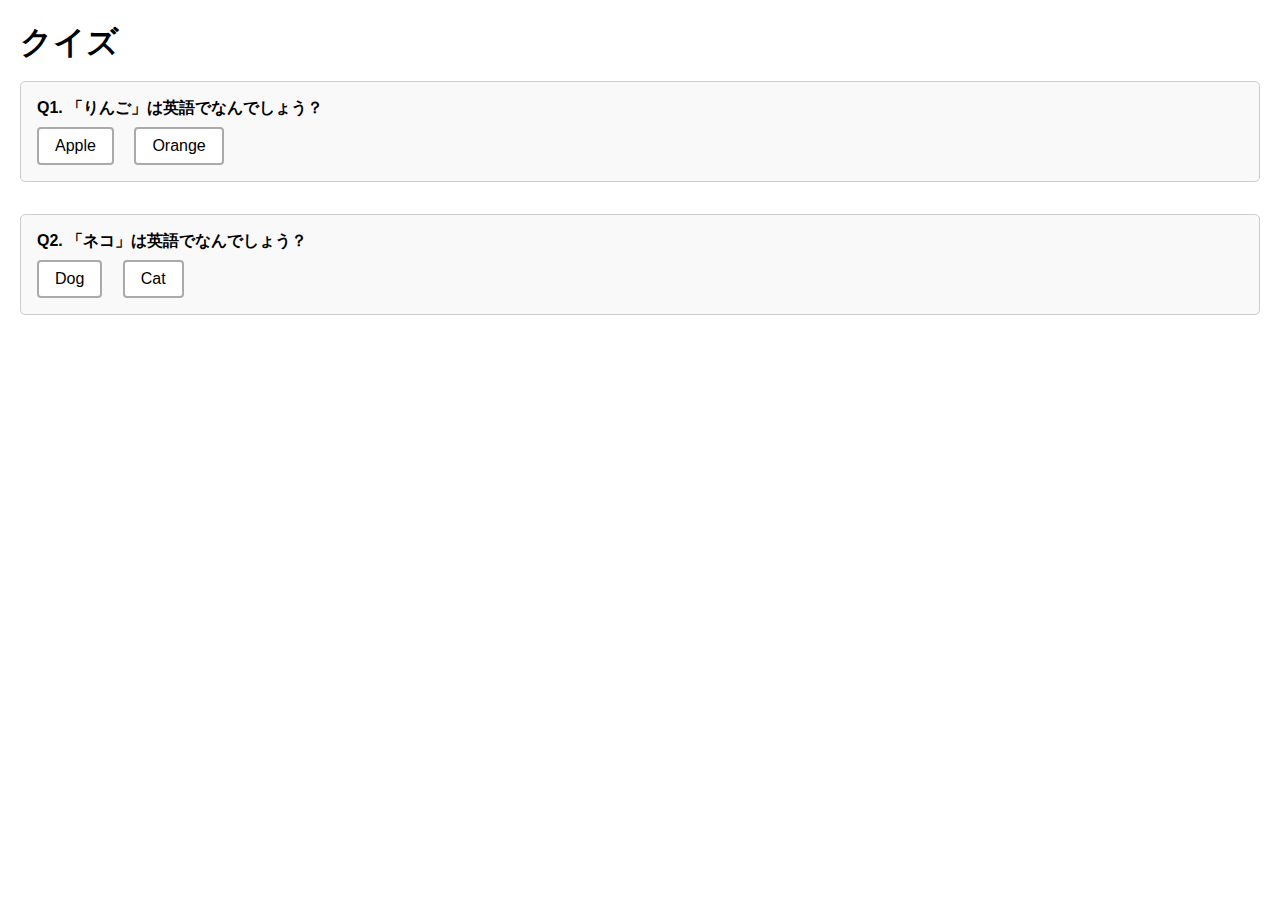
==== quiz-post.html @ 5e76c961 "Create quiz-post.html" ====
<!DOCTYPE html>
<html lang="ja">
<head>
  <meta charset="UTF-8">
  <title>クイズページ</title>
  <style>
    /* --- 全体レイアウト（適宜調整） --- */
    body {
      font-family: sans-serif;
      margin: 20px;
    }
    h1 {
      margin-bottom: 1rem;
    }

    /* --- クイズコンテナ --- */
    .quiz-container {
      margin-bottom: 2rem; /* クイズを複数出すときに備えて余白 */
      padding: 1rem;
      background: #f9f9f9;
      border: 1px solid #ccc;
      border-radius: 5px;
    }

    /* --- 問題文 --- */
    .quiz-question {
      font-weight: bold;
      margin-bottom: 0.5rem;
    }

    /* --- 選択肢のボタン --- */
    .choices button {
      display: inline-block;
      padding: 8px 16px;
      margin-right: 1rem;
      border: 2px solid #aaa;
      border-radius: 4px;
      background: #fff;
      cursor: pointer;
      font-size: 1rem;
    }
    .choices button:hover {
      background: #eee;
    }

    /* --- 正解ボタンを押したときの見た目 --- */
    .correct {
      border-color: green;
      color: green;
      font-weight: bold; /* お好みで */
    }

    /* --- 不正解ボタンを押したときの見た目 --- */
    .incorrect {
      border-color: red;
      color: red;
      font-weight: bold; /* お好みで */
    }
  </style>
</head>
<body>
  <h1>クイズ</h1>

  <!-- クイズ 1 -->
  <div class="quiz-container">
    <div class="quiz-question">
      Q1. 「りんご」は英語でなんでしょう？
    </div>
    <div class="choices">
      <!-- 1つ目のボタンを正解にする場合は checkAnswer(true, this) -->
      <button onclick="checkAnswer(true, this)">Apple</button>
      <!-- 2つ目は不正解にする場合は checkAnswer(false, this) -->
      <button onclick="checkAnswer(false, this)">Orange</button>
    </div>
  </div>

  <!-- クイズ 2 -->
  <div class="quiz-container">
    <div class="quiz-question">
      Q2. 「ネコ」は英語でなんでしょう？
    </div>
    <div class="choices">
      <button onclick="checkAnswer(false, this)">Dog</button>
      <button onclick="checkAnswer(true, this)">Cat</button>
    </div>
  </div>

  <!-- 必要に応じてクイズを増やす -->

  <script>
    /**
     * 正解・不正解を判定し、見た目とマークを変える関数。
     *  - isCorrect: trueなら正解、falseなら不正解
     *  - element: クリックされたボタンの要素
     */
    function checkAnswer(isCorrect, element) {
      // 正解なら緑色 + ✔️、不正解なら赤色 + ❌
      if (isCorrect) {
        element.classList.add("correct");
        element.innerHTML += " ✔️";
      } else {
        element.classList.add("incorrect");
        element.innerHTML += " ❌";
      }

      // 同じ問題内の全ボタンを無効化する（何度も選べないように）
      const parent = element.parentNode;             // .choices
      const buttons = parent.querySelectorAll("button");
      buttons.forEach(btn => btn.disabled = true);
    }
  </script>
</body>
</html>
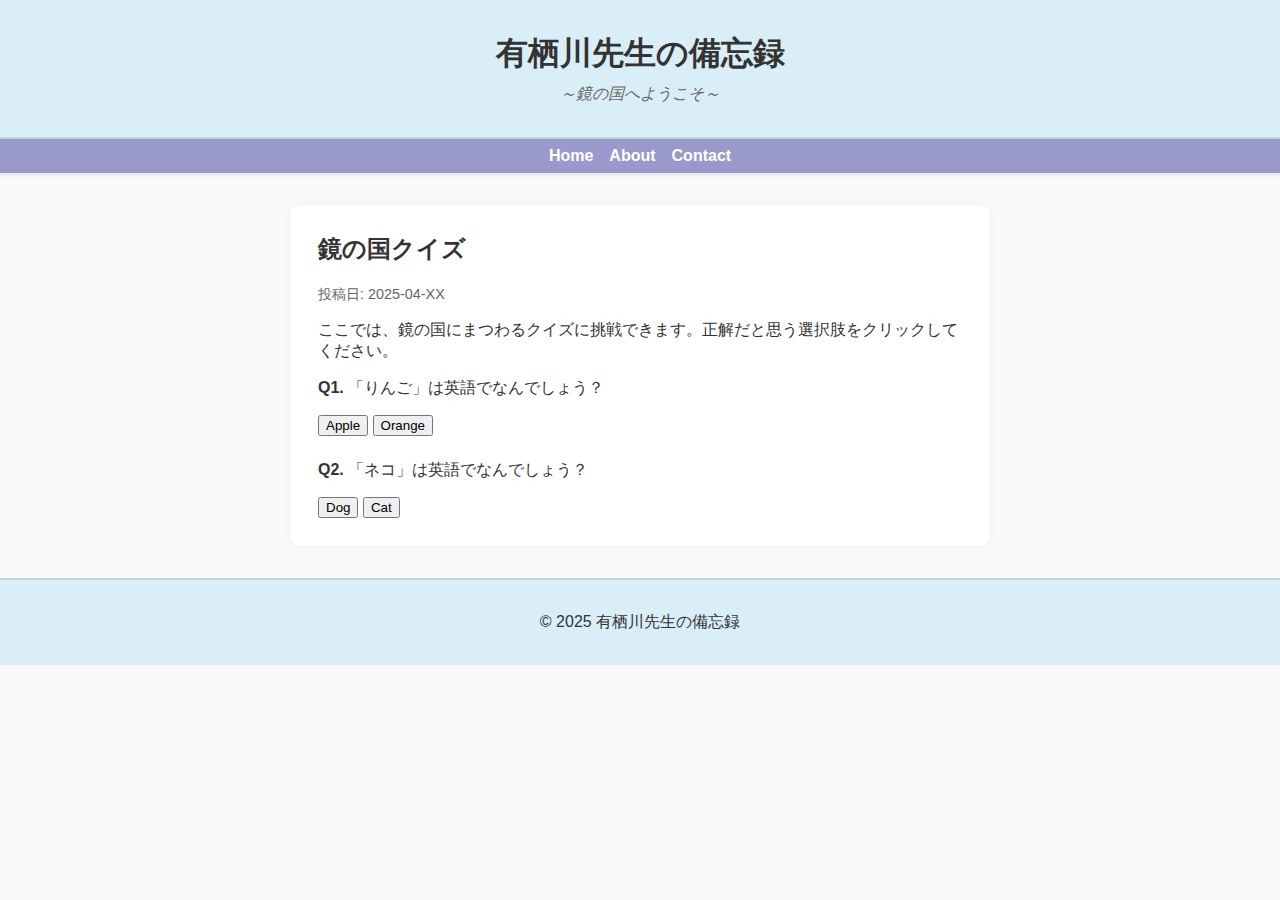
==== commit f36ae358: "Update quiz-post.html" ====
--- a/quiz-post.html
+++ b/quiz-post.html
@@ -1,112 +1,81 @@
 <!DOCTYPE html>
 <html lang="ja">
 <head>
-  <meta charset="UTF-8">
-  <title>クイズページ</title>
-  <style>
-    /* --- 全体レイアウト（適宜調整） --- */
-    body {
-      font-family: sans-serif;
-      margin: 20px;
-    }
-    h1 {
-      margin-bottom: 1rem;
-    }
-
-    /* --- クイズコンテナ --- */
-    .quiz-container {
-      margin-bottom: 2rem; /* クイズを複数出すときに備えて余白 */
-      padding: 1rem;
-      background: #f9f9f9;
-      border: 1px solid #ccc;
-      border-radius: 5px;
-    }
-
-    /* --- 問題文 --- */
-    .quiz-question {
-      font-weight: bold;
-      margin-bottom: 0.5rem;
-    }
-
-    /* --- 選択肢のボタン --- */
-    .choices button {
-      display: inline-block;
-      padding: 8px 16px;
-      margin-right: 1rem;
-      border: 2px solid #aaa;
-      border-radius: 4px;
-      background: #fff;
-      cursor: pointer;
-      font-size: 1rem;
-    }
-    .choices button:hover {
-      background: #eee;
-    }
-
-    /* --- 正解ボタンを押したときの見た目 --- */
-    .correct {
-      border-color: green;
-      color: green;
-      font-weight: bold; /* お好みで */
-    }
-
-    /* --- 不正解ボタンを押したときの見た目 --- */
-    .incorrect {
-      border-color: red;
-      color: red;
-      font-weight: bold; /* お好みで */
-    }
-  </style>
+  <meta charset="UTF-8" />
+  <title>クイズ投稿 - 有栖川先生の備忘録</title>
+  <!-- 既存のCSSファイルを読み込み（post1.html等と同じ） -->
+  <link rel="stylesheet" href="style.css" />
 </head>
 <body>
-  <h1>クイズ</h1>
+  <!-- ヘッダー -->
+  <header class="site-header">
+    <h1>有栖川先生の備忘録</h1>
+    <p class="subtitle">～鏡の国へようこそ～</p>
+  </header>
 
-  <!-- クイズ 1 -->
-  <div class="quiz-container">
-    <div class="quiz-question">
-      Q1. 「りんご」は英語でなんでしょう？
-    </div>
-    <div class="choices">
-      <!-- 1つ目のボタンを正解にする場合は checkAnswer(true, this) -->
-      <button onclick="checkAnswer(true, this)">Apple</button>
-      <!-- 2つ目は不正解にする場合は checkAnswer(false, this) -->
-      <button onclick="checkAnswer(false, this)">Orange</button>
-    </div>
-  </div>
+  <!-- ナビゲーション -->
+  <nav class="site-nav">
+    <ul>
+      <li><a href="index.html">Home</a></li>
+      <li><a href="#">About</a></li>
+      <li><a href="#">Contact</a></li>
+      <!-- 必要に応じて項目追加 -->
+    </ul>
+  </nav>
 
-  <!-- クイズ 2 -->
-  <div class="quiz-container">
-    <div class="quiz-question">
-      Q2. 「ネコ」は英語でなんでしょう？
-    </div>
-    <div class="choices">
-      <button onclick="checkAnswer(false, this)">Dog</button>
-      <button onclick="checkAnswer(true, this)">Cat</button>
-    </div>
-  </div>
+  <!-- メインコンテンツ -->
+  <main class="content">
+    <!-- 他の投稿と同じレイアウトにするため <article class="post"> を使用 -->
+    <article class="post">
+      <h2>鏡の国クイズ</h2>
+      <p class="date">投稿日: 2025-04-XX</p>
+      <p>ここでは、鏡の国にまつわるクイズに挑戦できます。正解だと思う選択肢をクリックしてください。</p>
+      
+      <!-- ▼ クイズ本体を配置 ▼ -->
+      <div class="quiz-container" style="margin-bottom: 1.5rem;">
+        <p class="quiz-question"><strong>Q1.</strong> 「りんご」は英語でなんでしょう？</p>
+        <!-- 正解を true, 不正解を false に設定 -->
+        <button onclick="checkAnswer(true, this)">Apple</button>
+        <button onclick="checkAnswer(false, this)">Orange</button>
+      </div>
 
-  <!-- 必要に応じてクイズを増やす -->
+      <div class="quiz-container">
+        <p class="quiz-question"><strong>Q2.</strong> 「ネコ」は英語でなんでしょう？</p>
+        <button onclick="checkAnswer(false, this)">Dog</button>
+        <button onclick="checkAnswer(true, this)">Cat</button>
+      </div>
+      <!-- クイズを増やしたい場合は同様のブロックを追加 -->
+    </article>
+  </main>
 
+  <!-- フッター -->
+  <footer class="site-footer">
+    <p>&copy; 2025 有栖川先生の備忘録</p>
+  </footer>
+
+  <!-- ▼ クイズ判定用のJavaScript ▼ -->
   <script>
     /**
-     * 正解・不正解を判定し、見た目とマークを変える関数。
-     *  - isCorrect: trueなら正解、falseなら不正解
-     *  - element: クリックされたボタンの要素
+     * クリックした選択肢が正解かどうかを判定し、色とマークを変える
+     * @param {boolean} isCorrect - trueなら正解、falseなら不正解
+     * @param {HTMLElement} elem - クリックされたボタン要素
      */
-    function checkAnswer(isCorrect, element) {
-      // 正解なら緑色 + ✔️、不正解なら赤色 + ❌
+    function checkAnswer(isCorrect, elem) {
+      // 正解なら緑色と ✔️、不正解なら赤色と ❌
       if (isCorrect) {
-        element.classList.add("correct");
-        element.innerHTML += " ✔️";
+        elem.style.borderColor = "green";
+        elem.textContent += " ✔️";
       } else {
-        element.classList.add("incorrect");
-        element.innerHTML += " ❌";
+        elem.style.borderColor = "red";
+        elem.textContent += " ❌";
       }
 
-      // 同じ問題内の全ボタンを無効化する（何度も選べないように）
-      const parent = element.parentNode;             // .choices
+      // 同じクイズ内のボタンをすべて無効化（何度もクリックできないように）
+      const parent = elem.parentNode;
       const buttons = parent.querySelectorAll("button");
-      buttons.forEach(btn => btn.disabled = true);
+      buttons.forEach(button => {
+        button.disabled = true;
+      });
     }
   </script>
 </body>
--- a/style.css
+++ b/style.css
@@ -0,0 +1,136 @@
+/* 
+  鏡の国のアリス感を演出するために、
+  少し幻想的な淡いカラーや、枠線を活かしたデザインを追加。
+*/
+
+/* カラーテーマ（変数） */
+:root {
+  --main-bg-color: #d9eef7; /* 淡い水色 (鏡の向こうのイメージ) */
+  --accent-color: #9999cc;  /* ほんのりパープル系 */
+  --text-color: #333;
+  --title-font: "Trebuchet MS", "Helvetica", sans-serif;
+}
+
+/* ベーススタイル */
+body {
+  margin: 0;
+  font-family: 'Yu Gothic', 'Hiragino Kaku Gothic ProN', Meiryo, sans-serif;
+  background: #fafafa;
+  color: var(--text-color);
+}
+
+/* ヘッダー */
+.site-header {
+  background: var(--main-bg-color);
+  text-align: center;
+  padding: 2rem 1rem;
+  border-bottom: 2px solid rgba(0,0,0,0.1);
+}
+
+.site-header h1 {
+  margin: 0;
+  font-family: var(--title-font);
+  font-size: 2rem;
+}
+
+.subtitle {
+  margin: 0.5rem 0 0;
+  font-style: italic;
+  color: #666;
+}
+
+/* ナビゲーション */
+.site-nav {
+  background: var(--accent-color);
+  padding: 0.5rem 1rem;
+  box-shadow: 0 2px 5px rgba(0,0,0,0.1);
+}
+
+.site-nav ul {
+  list-style: none;
+  margin: 0;
+  padding: 0;
+  display: flex;
+  gap: 1rem;
+  justify-content: center;
+}
+
+.site-nav li {
+  margin: 0;
+}
+
+.site-nav a {
+  color: #fff;
+  text-decoration: none;
+  font-weight: bold;
+}
+
+/* メインコンテンツ */
+.content {
+  max-width: 700px;
+  margin: 2rem auto;
+  padding: 0 1rem;
+}
+
+/* 投稿要素 */
+.post, .post-summary {
+  position: relative;       /* 疑似要素の配置に必要 */
+  background-color: #fff;
+  padding: 1.5rem;
+  margin-bottom: 2rem;
+  border: 4px solid transparent; /* 一旦透明の枠 */
+  border-radius: 10px;
+  /* 既存のシャドウ等があればお好みで */
+  box-shadow: 0 0 8px rgba(0, 0, 0, 0.05);
+}
+
+/* 疑似要素を使った外枠のグラデーション */
+.post-summary::before {
+  content: "";
+  position: absolute;
+  top: -4px;      /* 親要素のborder幅と同じにするとピッタリ合う */
+  left: -4px;
+  right: -4px;
+  bottom: -4px;
+  z-index: -1;    /* 親の背面に配置 */
+  border-radius: 10px;
+  background: linear-gradient(
+    45deg,
+    #ffafbd,
+    #ffc3a0
+  ); /* お好みのグラデーション色 */
+}
+
+.post h2, .post-summary h3 {
+  margin-top: 0;
+  font-family: var(--title-font);
+  color: #333;
+}
+
+.date {
+  font-size: 0.9rem;
+  color: #666;
+  margin-bottom: 1rem;
+}
+
+.read-more {
+  display: inline-block;
+  margin-top: 1rem;
+  background: var(--accent-color);
+  color: #fff;
+  padding: 0.5rem 1rem;
+  border-radius: 3px;
+  text-decoration: none;
+}
+
+.read-more:hover {
+  background: #7f7fb3; /* hoverで少し濃いめに */
+}
+
+/* フッター */
+.site-footer {
+  text-align: center;
+  padding: 1rem;
+  background: var(--main-bg-color);
+  border-top: 2px solid rgba(0,0,0,0.1);
+}
